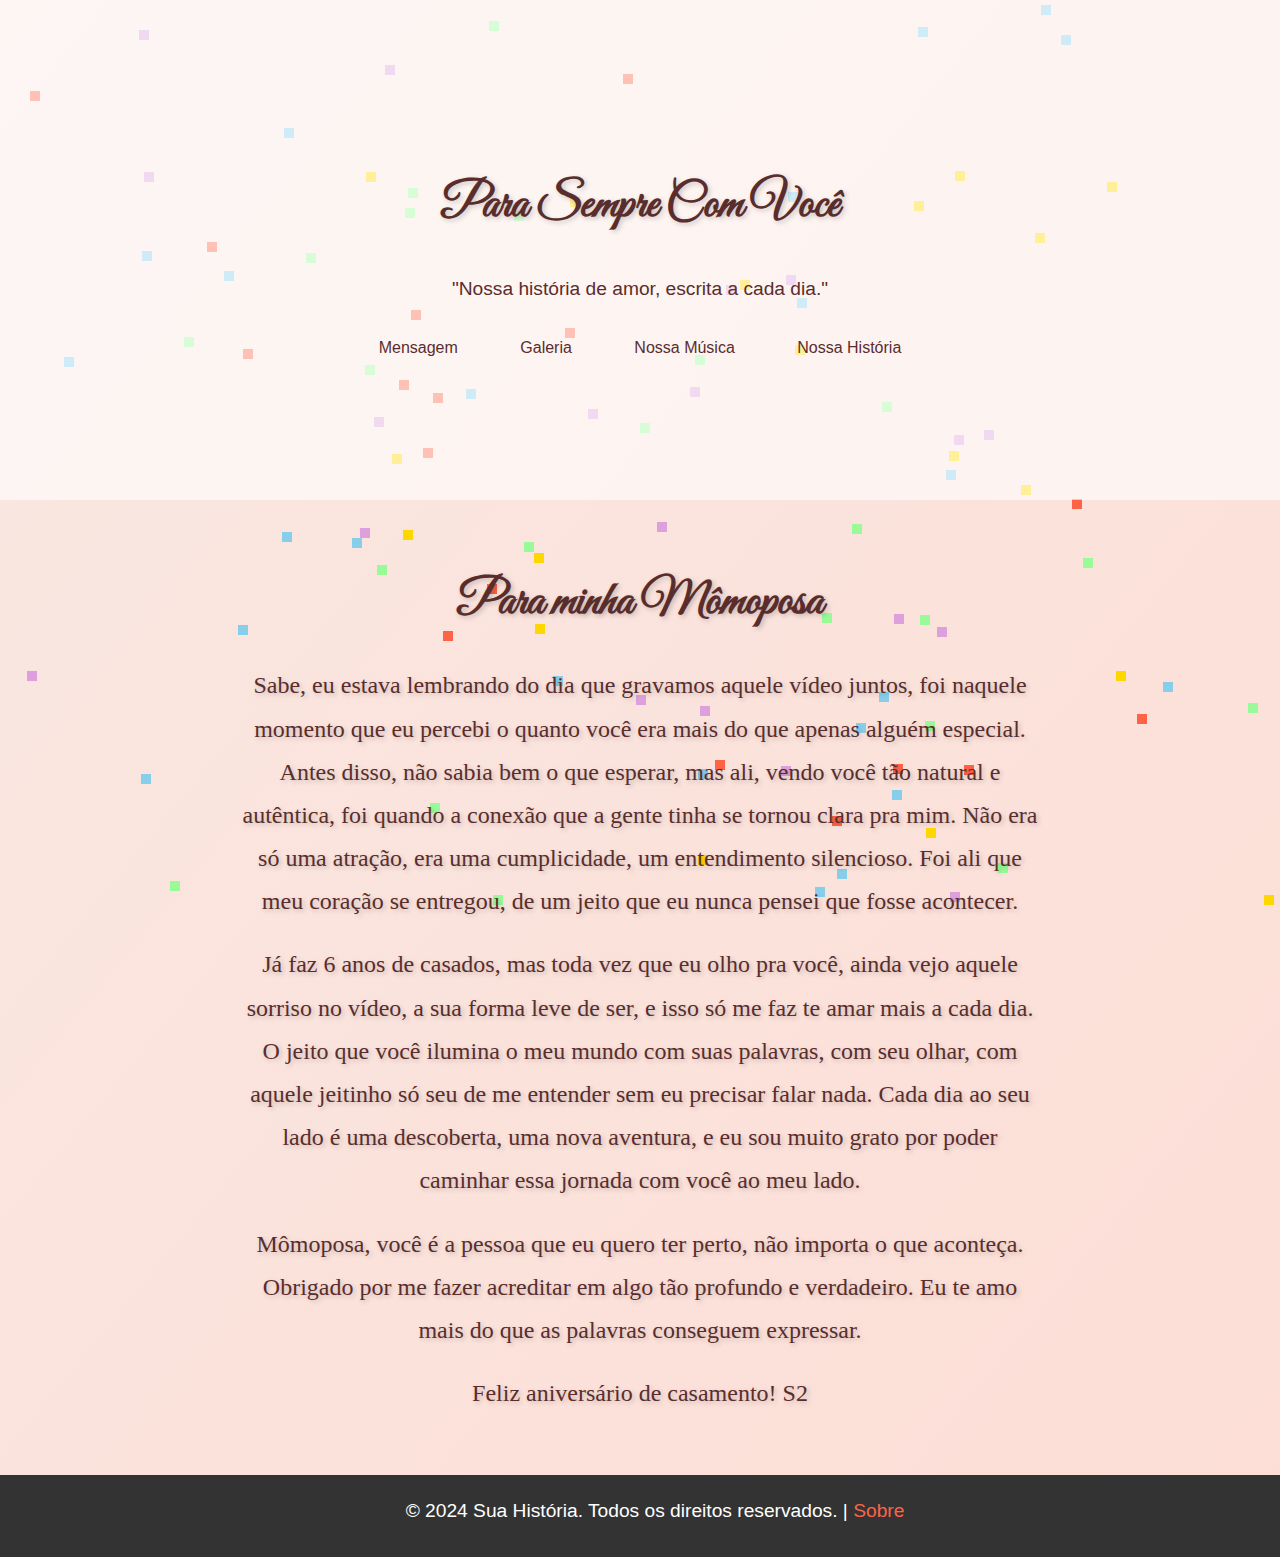
==== index.html @ 6f203ec5 "Initial commit" ====
<!DOCTYPE html>
<html lang="pt-BR">

<head>
    <meta charset="UTF-8">
    <meta name="viewport" content="width=device-width, initial-scale=1.0">
    <title>Para Minha Esposa Querida</title>
    <link rel="stylesheet" href="css/style.css">
    <link rel="icon" href="img/icon.jpg" type="image/x-icon">
</head>

<body>
    <header>
        <h1>Para Sempre Com Você</h1>
        <p>"Nossa história de amor, escrita a cada dia."</p>
        <nav>
            <a href="index.html">Mensagem</a>
            <a href="Galeria.html">Galeria</a>
            <a href="musica.html">Nossa Música</a>
            <a href="capitulo1.html">Nossa História</a>
        </nav>
    </header>
</body>
<main>
    <h1>Para minha Mômoposa</h1>
        <p class="texto">Sabe, eu estava lembrando do dia que gravamos aquele vídeo juntos, foi naquele momento que eu percebi o quanto
        você era mais do que apenas alguém especial. Antes disso, não sabia bem o que esperar, mas ali, vendo você tão
        natural e autêntica, foi quando a conexão que a gente tinha se tornou clara pra mim. Não era só uma atração, era
        uma cumplicidade, um entendimento silencioso. Foi ali que meu coração se entregou, de um jeito que eu nunca
        pensei que fosse acontecer.</p>

        <p class="texto">Já faz 6 anos de casados, mas toda vez que eu olho pra você, ainda vejo aquele sorriso no vídeo, a sua forma leve
        de ser, e isso só me faz te amar mais a cada dia. O jeito que você ilumina o meu mundo com suas palavras, com
        seu olhar, com aquele jeitinho só seu de me entender sem eu precisar falar nada. Cada dia ao seu lado é uma
        descoberta, uma nova aventura, e eu sou muito grato por poder caminhar essa jornada com você ao meu lado.</p>

        <p class="texto">Mômoposa, você é a pessoa que eu quero ter perto, não importa o que aconteça. Obrigado por me fazer acreditar em
        algo tão profundo e verdadeiro. Eu te amo mais do que as palavras conseguem expressar.</p>

        <p class="texto">Feliz aniversário de casamento! S2 </p>

</main>
        <!-- Rodapé -->
        <footer>
            <p>&copy; 2024 Sua História. Todos os direitos reservados. | <a href="#sobre.html">Sobre</a></p>
        </footer>
        <script src="js/script.js"></script>
</body>
</html>
---- css/style.css ----
@import url('https://fonts.googleapis.com/css2?family=Great+Vibes&family=Playfair+Display:wght@400;700&display=swap');

body {
    margin: 0;
    font-family: 'Inter', sans-serif;
    background: linear-gradient(to bottom right, #f9e8e2, #fcded6);
    overflow-x: hidden;
}

header {
    position: relative;
    text-align: center;
    color: #5a2d2d;
    background: url('https://source.unsplash.com/1920x1080/?flowers,romance') no-repeat center;
    background-size: cover;
    padding: 50px 20px;
    height: 400px;
    display: flex;
    flex-direction: column;
    justify-content: center;
    align-items: center;
}

header::after {
    content: '';
    position: absolute;
    top: 0;
    left: 0;
    right: 0;
    bottom: 0;
    background: rgba(255, 255, 255, 0.6);
    z-index: 1;
}

h1 {
    position: relative;
    font-size: 3rem;
    font-family: 'Great Vibes', cursive;
    z-index: 2;
    text-shadow: 2px 2px 5px rgba(0, 0, 0, 0.2);
}

p {
    position: relative;
    font-size: 1.2rem;
    z-index: 2;
    margin-top: 10px;
}

nav {
    position: relative;
    z-index: 2;
    margin-top: 20px;
}

nav a {
    text-decoration: none;
    color: #5a2d2d;
    font-size: 1rem;
    margin: 0 15px;
    padding: 8px 12px;
    border: 2px solid transparent;
    transition: all 0.3s ease;
}

nav a:hover {
    border: 2px solid #5a2d2d;
    border-radius: 5px;
    background: #fbeae4;
}

.book-container {
    display: flex;
    flex-direction: column;
    align-items: center;
    margin-top: 20px;
}

.page {
    width: 60%;
    max-width: 800px;
    margin: 20px auto;
    padding: 20px;
    background-color: #fff;
    border: 1px solid #ddd;
    border-radius: 10px;
    box-shadow: 0 0 10px rgba(0, 0, 0, 0.1);
    display: none; /* Start with pages hidden */
    transform: perspective(1000px) rotateY(0deg);
    transition: transform 1s ease-in-out;
}

button {
    margin-top: 20px;
    padding: 10px 20px;
    background-color: #007bff;
    color: white;
    border: none;
    cursor: pointer;
    border-radius: 5px;
}

button:hover {
    background-color: #0056b3;
}

.page.active {
    display: block; /* Only show the active page */
}

main {
    padding: 40px 20px;
    max-width: 800px;
    margin: 0 auto;
    text-align: center;
    color: #5a2d2d;
    font-family: 'Playfair Display', serif;
}

main h2 {
    font-size: 2.5rem;
    font-family: 'Great Vibes', cursive;
    margin-bottom: 20px;
}

main p {
    font-family: 'Georgia', serif;
    text-align: justify;
    font-size: 1.2rem;
    line-height: 1.8;
    margin-bottom: 20px;
}

blockquote {
    font-style: italic;
    border-left: 4px solid #ccc;
    padding-left: 20px;
    margin: 1em 0;
}


.texto {
    text-align: center;
    font-size: 1.5em;
    text-shadow: 2px 2px 5px rgba(0, 0, 0, 0.2);
}

/*Galeria*******************/
#gallery {
    text-align: center;
    padding: 20px;
    background-color: #f9f9f9;
}

#gallery h1 {
    font-size: 2.5em;
    margin-bottom: 10px;
}

#gallery p {
    font-size: 1.2em;
    margin-bottom: 20px;
    color: #555;
}

.gallery-container {
    display: grid;
    grid-template-columns: repeat(auto-fill, minmax(200px, 1fr)); /* Garante que as imagens se ajustem ao tamanho da tela */
    gap: 20px;
    max-width: 1000px;
    margin: 0 auto;
}

.gallery-item {
    position: relative;
    overflow: hidden;
    border-radius: 10px;
    box-shadow: 0 4px 8px rgba(0, 0, 0, 0.1);
    background-color: #fff;
    transition: transform 0.3s ease;
}

.gallery-item img {
    width: 100%;    /* A imagem ocupa toda a largura do contêiner */
    height: 100%;   /* A imagem ocupa toda a altura do contêiner */
    object-fit: cover; /* A imagem vai cobrir o contêiner sem distorcer, mas pode ser cortada */
    display: block;
    border-radius: 10px;
    transition: transform 0.3s ease;
}

.gallery-item:hover {
    transform: scale(1.05);
}

.gallery-item:hover img {
    transform: scale(1.1);
}


/*Modal da Galeria*****************/
.modal {
    position: fixed;
    top: 0;
    left: 0;
    width: 100%;
    height: 100%;
    background-color: rgba(0, 0, 0, 0.7);
    display: flex;
    justify-content: center;
    align-items: center;
    z-index: 1000;
}

.modal-content {
    position: relative;
    max-width: 90%;
    max-height: 90%;
}

.modal-content img {
    width: 100%;
    height: auto;
    border-radius: 10px;
}

.close {
    position: absolute;
    top: 10px;
    right: 10px;
    font-size: 30px;
    color: white;
    cursor: pointer;
}


/* Butão do capitulo ********************/

.button-next {
    display: inline-flexbox;
    background-color: #0261c7;
    color: white;
    padding: 5px 5px;
    text-align: center;
    text-decoration: none;
    border-radius: 10px;
    margin-top: 30px;
    font-size: 16px;
    width: 16%;
    transition: background-color 0.3s;
}
.button-next:hover {
    background-color: #0056b3;
}

.link {
    text-decoration: none;
    padding: 10px;
    margin: 0 10px;
}

/* Estilos do Rodapé ***********/
footer {
    background-color: #333;
    color: white;
    text-align: center;
    padding: 15px;
    position: relative;
    bottom: 0;
    width: 100%;
}
footer a {
    color: #ff6347;
    text-decoration: none;
}
footer a:hover {
    text-decoration: underline;
}

/* explosão de festões *******/
.confetti {
    position: absolute;
    width: 10px;
    height: 10px;
    background-color: #ff6347;
    animation: explode 3s linear infinite;
}

@keyframes explode {
    0% {
        transform: translateY(5) rotate(5deg);
        opacity: 1;
    }
    100% {
        transform: translateY(800px) rotate(360deg);
        opacity: 0;
    }
}

/* musica ***********/

span p {
    text-align: center;
    margin-top: -20px;

}

.video-container {
    position: relative;
    width: 100%; /* Garante que o vídeo ocupe toda a largura do contêiner */
    padding-bottom: 56.25%; /* Proporção 16:9 (altura do vídeo baseada na largura) */
    height: 0;
    overflow: hidden;
}

.video-container iframe {
    position: absolute;
    top: 0;
    left: 0;
    width: 100%;
    height: 100%;
}


/* Ajuste da navegação para formato de lista em telas pequenas */
@media (max-width: 768px) {
    nav {
        display: flex;
        flex-direction: column;
        align-items: center;
    }

    nav a {
        display: block; /* Torna cada item uma linha */
        margin: 10px 0; /* Espaçamento vertical entre links */
        font-size: 1rem; /* Ajusta tamanho da fonte */
    }
}

/* Ajuste para telas muito pequenas */
@media (max-width: 480px) {
    nav a {
        font-size: 0.9rem; /* Reduz mais o tamanho da fonte */
        padding: 5px 8px; /* Reduz o padding */
    }
}
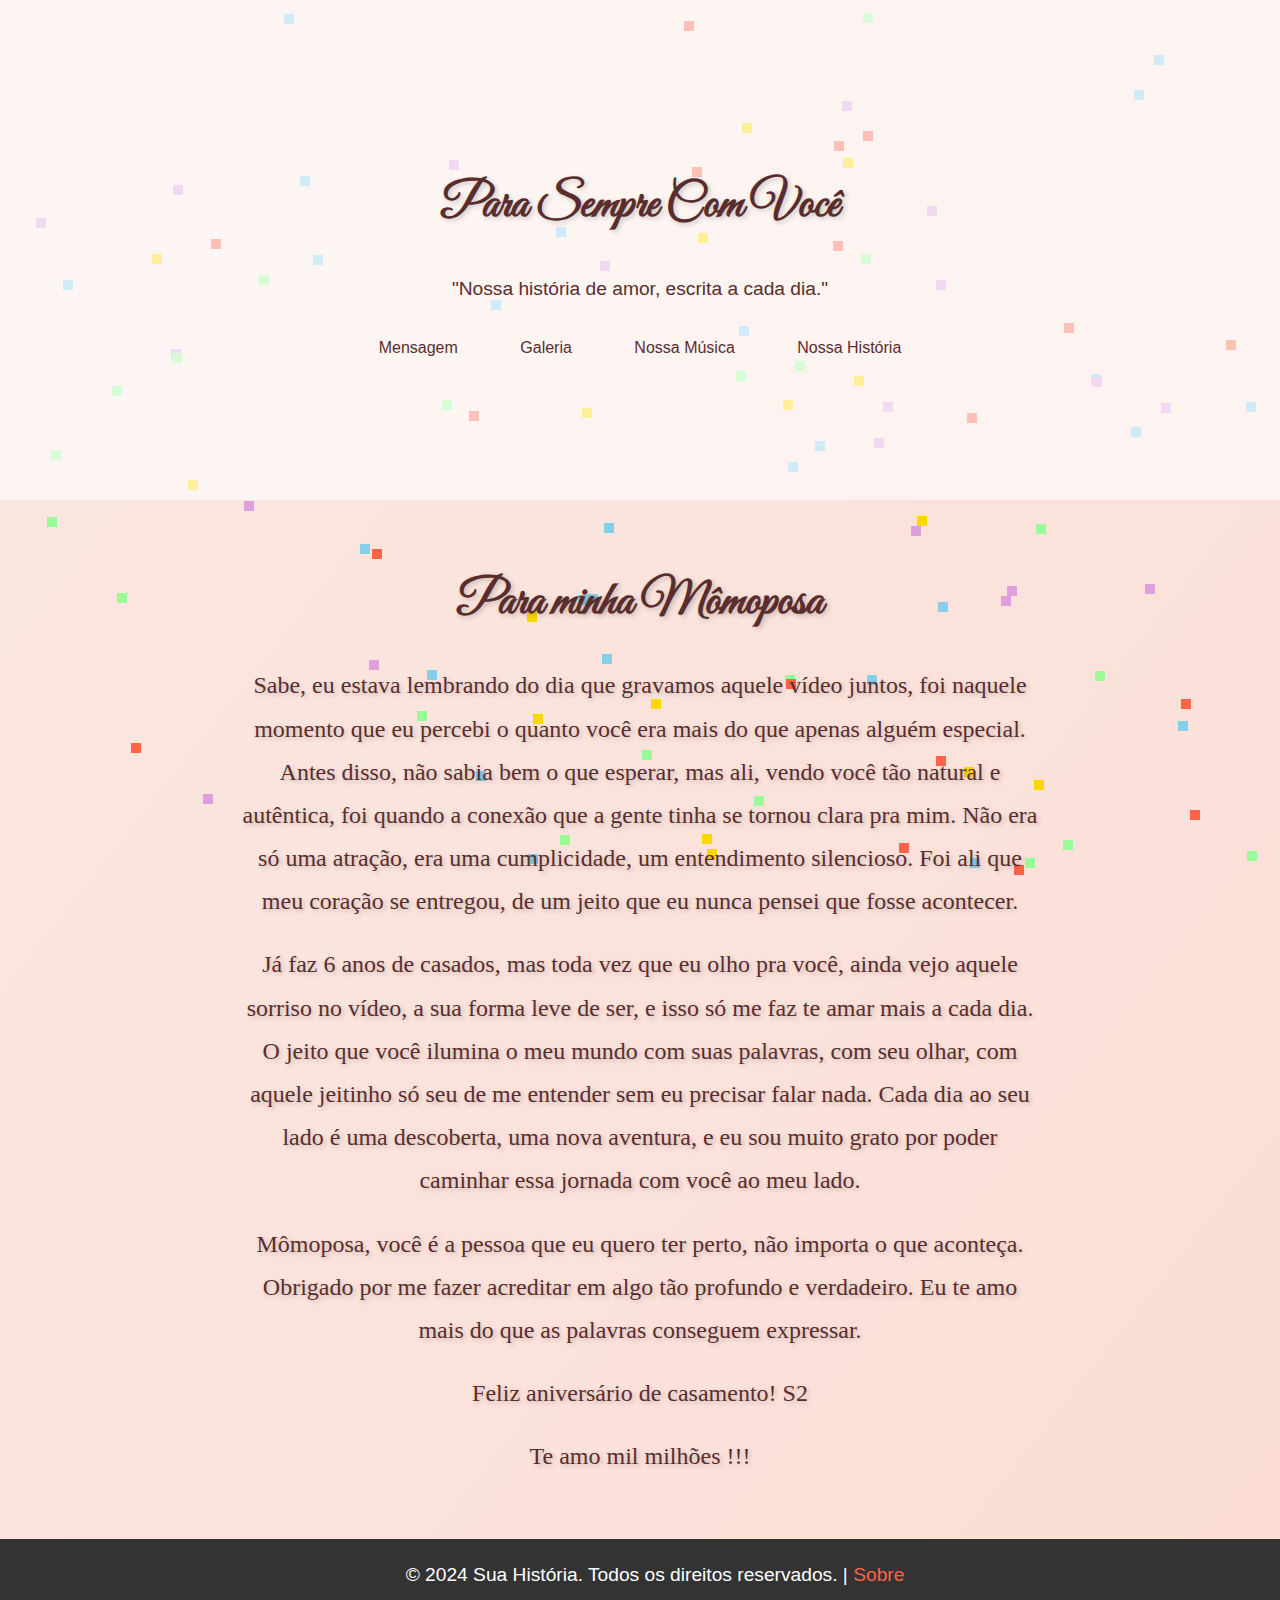
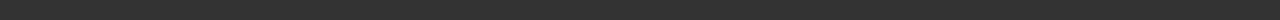
==== commit 0f399f21: "adicional de uma frase no fim da mensagem" ====
--- a/index.html
+++ b/index.html
@@ -38,6 +38,7 @@
         algo tão profundo e verdadeiro. Eu te amo mais do que as palavras conseguem expressar.</p>
 
         <p class="texto">Feliz aniversário de casamento! S2 </p>
+        <p class="texto">Te amo mil milhões !!!</p>
 
 </main>
         <!-- Rodapé -->
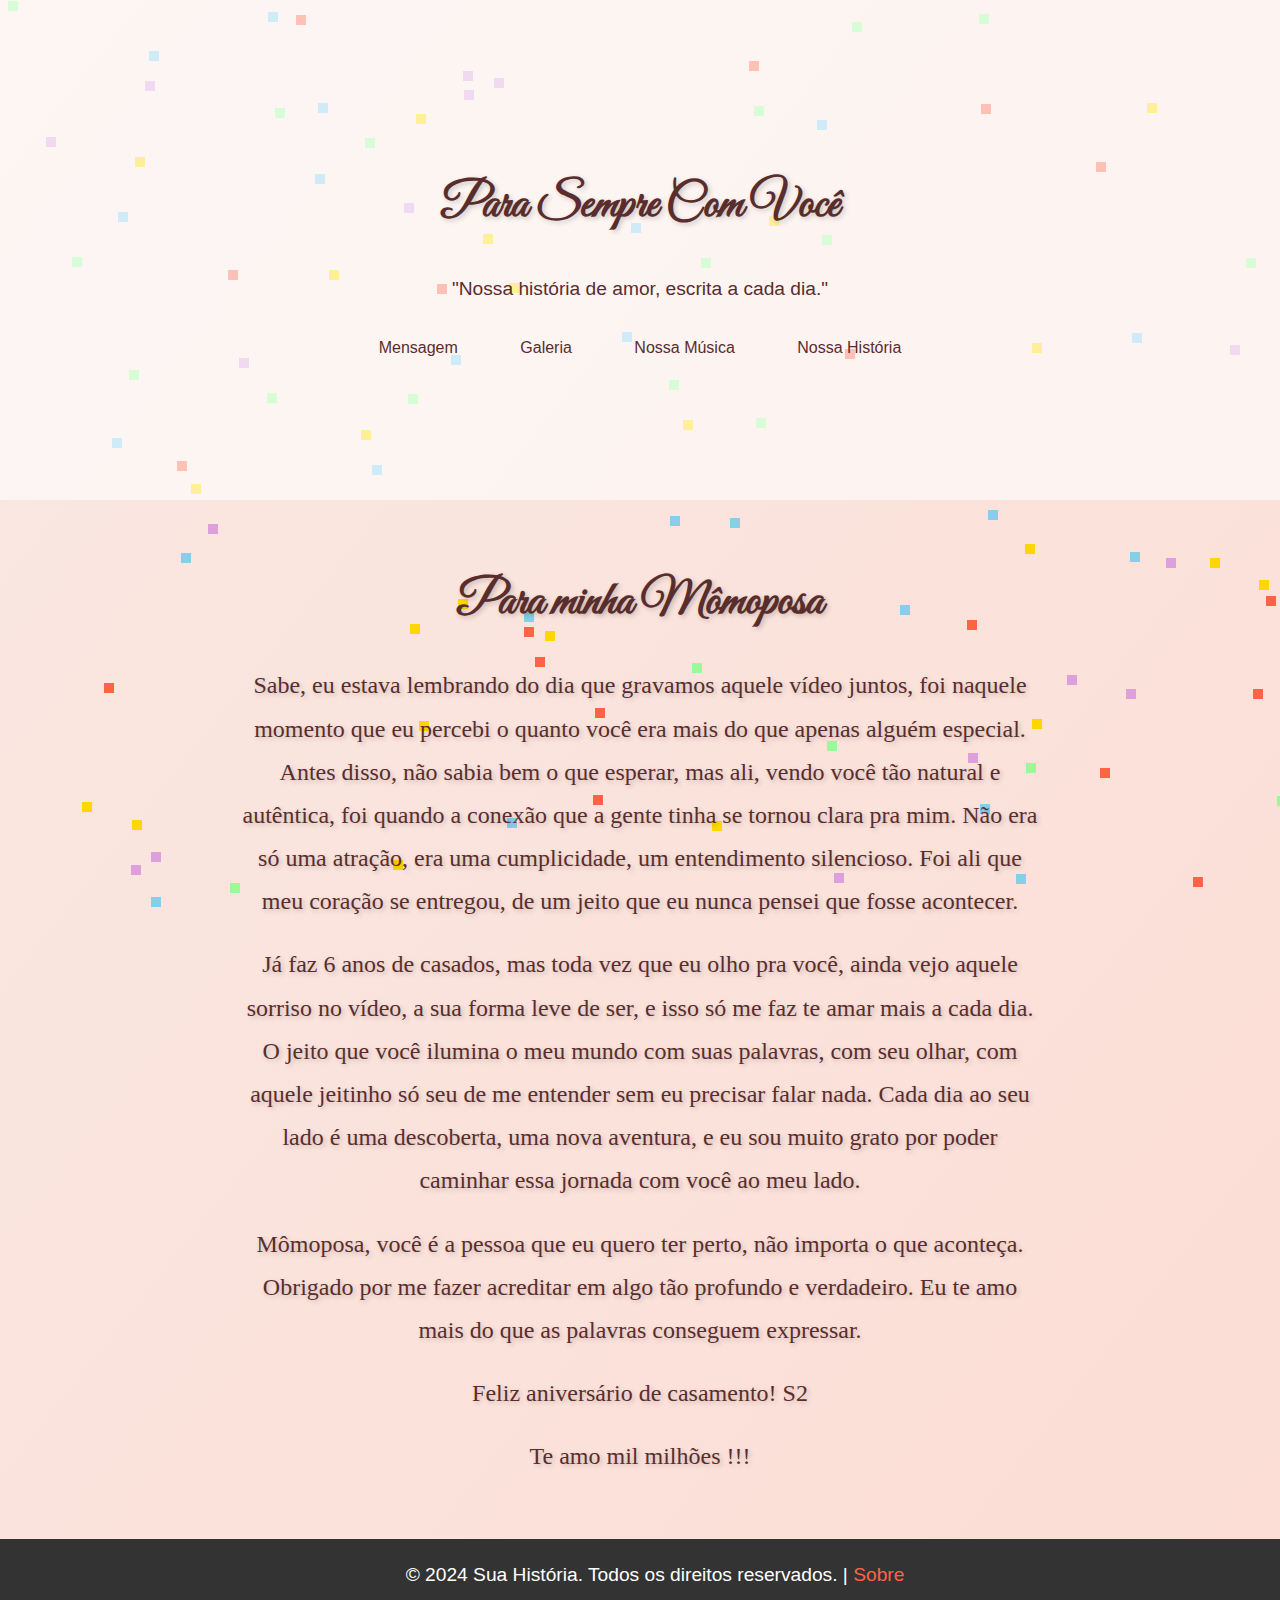
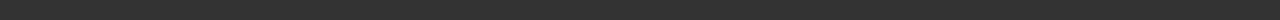
==== commit 741075fd: "atualização do link na index" ====
--- a/index.html
+++ b/index.html
@@ -17,7 +17,7 @@
             <a href="index.html">Mensagem</a>
             <a href="Galeria.html">Galeria</a>
             <a href="musica.html">Nossa Música</a>
-            <a href="capitulo1.html">Nossa História</a>
+            <a href="prefacio.html">Nossa História</a>
         </nav>
     </header>
 </body>
--- a/css/style.css
+++ b/css/style.css
@@ -68,6 +68,71 @@
     border-radius: 5px;
     background: #fbeae4;
 }
+
+/* Barra de navegação */
+/* Estilos da barra de navegação */
+.navbar {
+    position: fixed;
+    font-family: 'Inter', sans-serif;
+    background-color: #bb8181;
+    top: 0;
+    left: 0;
+    right: 0;
+    color: #5a2d2d;
+    padding: 10px;
+    text-align: center;
+    z-index: 100;
+}
+
+.navbar a {
+    color: #5a2d2d;
+    border-radius: 20px;
+    padding: 10px 15px;
+    text-decoration: none;
+    margin: 0 5px;
+}
+
+.navbar a:hover {
+    background-color: #575757;
+}
+
+/* Menu hambúrguer */
+.menu-icon {
+    display: none;
+    font-size: 30px;
+    color: #5a2d2d;
+    cursor: pointer;
+    padding: 10px;
+}
+
+/* Estilos para telas pequenas */
+@media screen and (max-width: 768px) {
+    .navbar a {
+        display: none; /* Esconde os links na versão móvel */
+    }
+
+    .navbar.responsive a {
+        display: block; /* Exibe os links quando o menu hambúrguer for ativado */
+        text-align: left;
+    }
+
+    .menu-icon {
+        display: block; /* Exibe o ícone do menu em dispositivos móveis */
+    }
+
+    .navbar.responsive {
+        position: absolute;
+        top: 0;
+        left: 0;
+        right: 0;
+        width: 100%;
+        background-color: #bb8181;
+        text-align: left;
+        padding: 10px;
+    }
+}
+
+
 
 .book-container {
     display: flex;
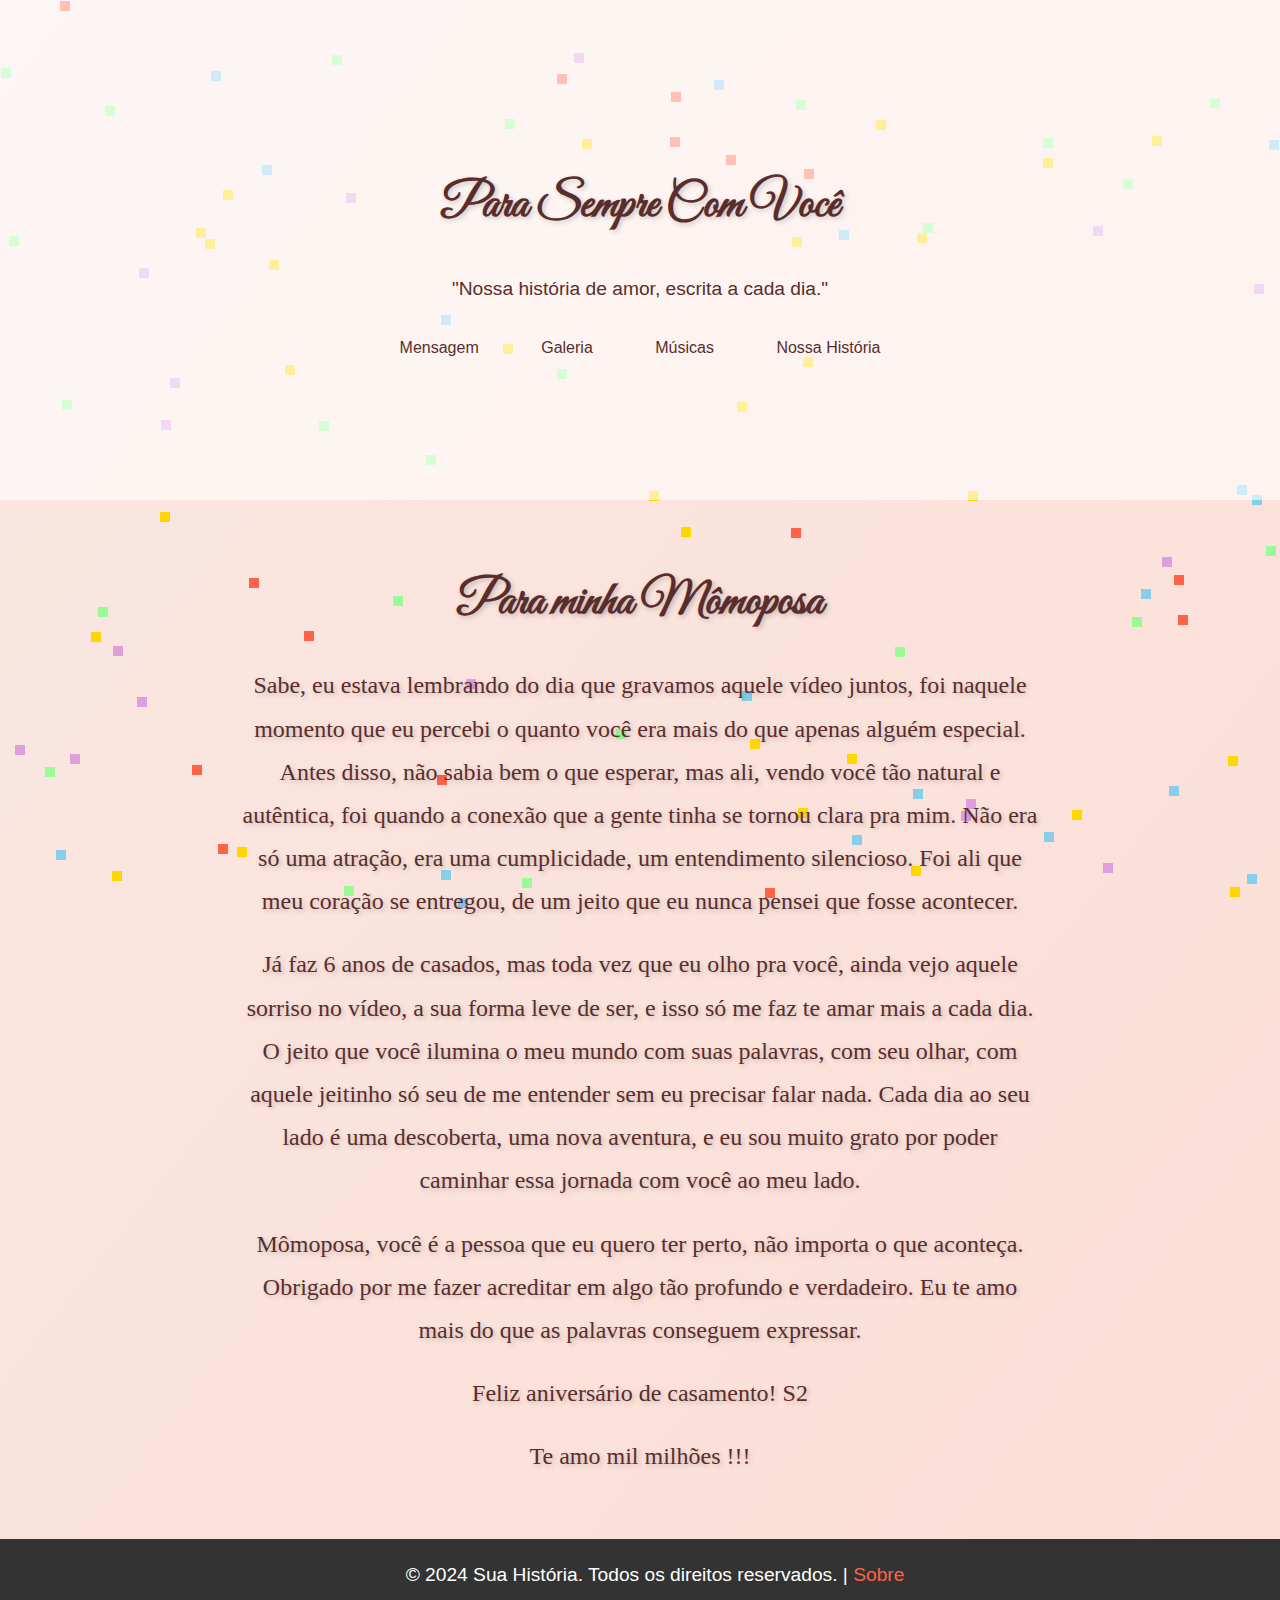
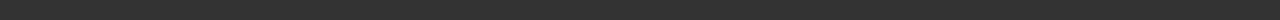
==== commit eeb59e42: "atualizando titulo da navegação" ====
--- a/index.html
+++ b/index.html
@@ -16,7 +16,7 @@
         <nav>
             <a href="index.html">Mensagem</a>
             <a href="Galeria.html">Galeria</a>
-            <a href="musica.html">Nossa Música</a>
+            <a href="musica.html">Músicas</a>
             <a href="prefacio.html">Nossa História</a>
         </nav>
     </header>
--- a/css/style.css
+++ b/css/style.css
@@ -74,18 +74,18 @@
 .navbar {
     position: fixed;
     font-family: 'Inter', sans-serif;
-    background-color: #bb8181;
-    top: 0;
+    background-color: #000000;
+    bottom: 0; /* Fixar na parte de baixo */
     left: 0;
     right: 0;
-    color: #5a2d2d;
+    color: #eb8181;
     padding: 10px;
     text-align: center;
     z-index: 100;
 }
 
 .navbar a {
-    color: #5a2d2d;
+    color: #da7878;
     border-radius: 20px;
     padding: 10px 15px;
     text-decoration: none;
@@ -95,6 +95,7 @@
 .navbar a:hover {
     background-color: #575757;
 }
+
 
 /* Menu hambúrguer */
 .menu-icon {
@@ -371,6 +372,7 @@
 }
 
 .video-container {
+    margin: 20px 0;
     position: relative;
     width: 100%; /* Garante que o vídeo ocupe toda a largura do contêiner */
     padding-bottom: 56.25%; /* Proporção 16:9 (altura do vídeo baseada na largura) */
@@ -386,6 +388,29 @@
     height: 100%;
 }
 
+.music-list {
+    list-style: none;
+    padding: 0;
+    text-align: center;
+}
+
+.music-list li {
+    margin: 10px;
+    cursor: pointer;
+    padding: 10px;
+    background-color: #bb8181;
+    color: white;
+    border-radius: 5px;
+}
+
+.music-list li:hover {
+    background-color: #a66a6a;
+}
+
+.music-lyrics {
+    text-align: center;
+}
+
 
 /* Ajuste da navegação para formato de lista em telas pequenas */
 @media (max-width: 768px) {
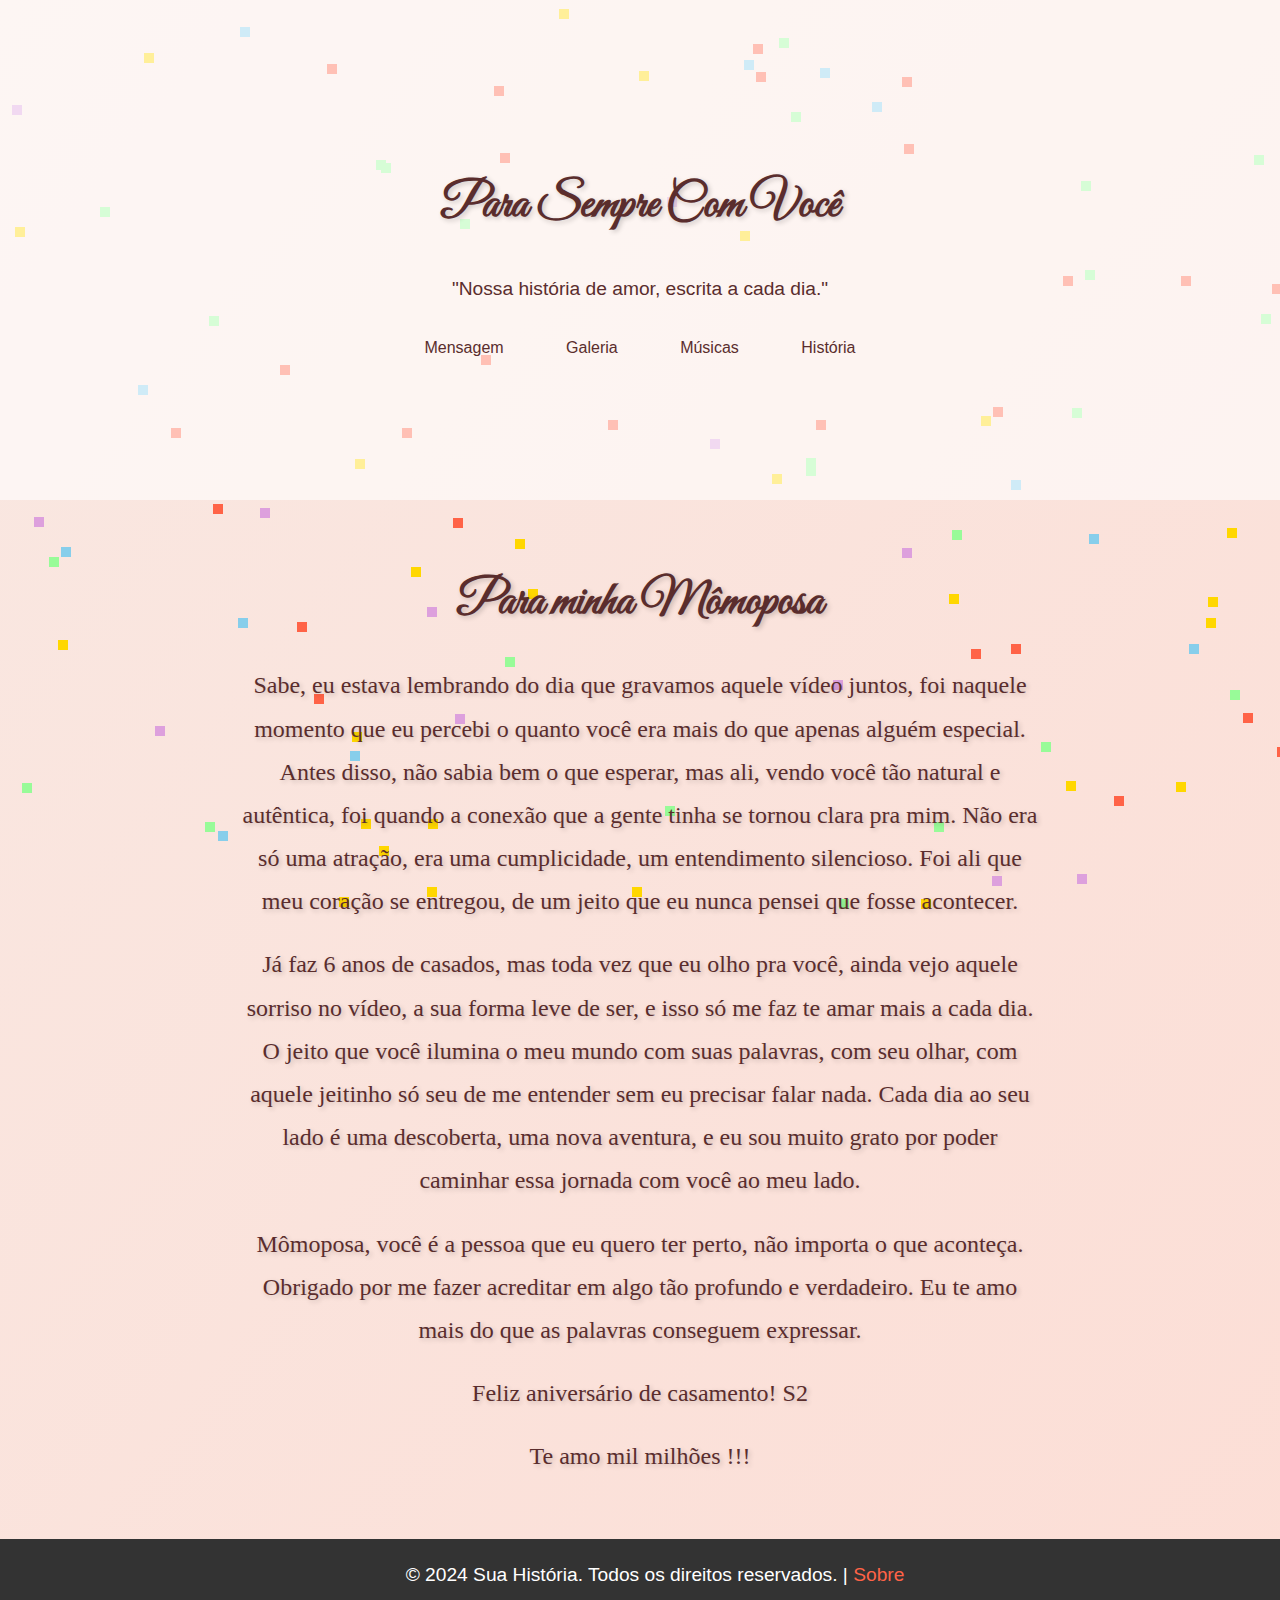
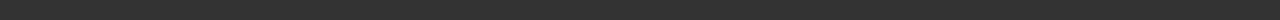
==== commit 34b49a25: "alteração de um dos titulos da navegação" ====
--- a/index.html
+++ b/index.html
@@ -17,7 +17,7 @@
             <a href="index.html">Mensagem</a>
             <a href="Galeria.html">Galeria</a>
             <a href="musica.html">Músicas</a>
-            <a href="prefacio.html">Nossa História</a>
+            <a href="prefacio.html">História</a>
         </nav>
     </header>
 </body>
--- a/css/style.css
+++ b/css/style.css
@@ -433,4 +433,148 @@
         font-size: 0.9rem; /* Reduz mais o tamanho da fonte */
         padding: 5px 8px; /* Reduz o padding */
     }
+}
+
+/* Estilos básicos para o slideshow */
+.slideshow-container {
+    width: 100%;
+    max-width: 800px;
+    margin: auto;
+    position: relative;
+    overflow: hidden;
+}
+
+/* Estilo básico para o texto dentro dos slides */
+.slide {
+    position: relative;
+}
+
+.caption {
+    position: absolute;
+    bottom: 10%;
+    left: 10%;
+    right: 10%;
+    background-color: rgba(0, 0, 0, 0.5); /* Fundo semi-transparente para o texto */
+    color: white;
+    padding: 10px;
+    font-size: 1.2rem; /* Tamanho padrão do texto */
+    line-height: 1.4;
+    border-radius: 5px;
+    box-shadow: 0 4px 6px rgba(0, 0, 0, 0.3);
+    text-align: left;
+    max-width: 90%;
+}
+
+/* Responsividade para telas menores */
+@media (max-width: 768px) {
+    .caption {
+        font-size: 1rem; /* Reduz o tamanho da fonte em telas médias (tablets) */
+        padding: 8px;
+        bottom: 8%; /* Ajusta a posição do texto */
+    }
+}
+
+/* Responsividade para telas pequenas (celulares) */
+@media (max-width: 480px) {
+    .caption {
+        font-size: 0.9rem; /* Reduz ainda mais o tamanho da fonte em celulares */
+        padding: 6px;
+        bottom: 5%; /* Ajusta a posição do texto */
+    }
+}
+
+
+.pause-button {
+    position: absolute;
+    top: 0;
+    left: 0;
+    width: 100%;
+    height: 100%;
+    background: transparent;
+    border: none;
+    cursor: pointer;
+}
+
+.pause-button:hover {
+    background: rgba(0, 0, 0, 0.1);
+    /* Torna a sobreposição leve e não azul */
+}
+
+.thumbnail-container {
+    display: flex;
+    flex-wrap: wrap;
+    justify-content: space-around;
+    gap: 10px;
+    margin-top: 20px;
+}
+
+.thumbnail {
+    width: 100%;
+    max-width: 150px; /* Tamanho máximo de cada imagem */
+    height: auto;
+    transition: transform 0.3s ease;
+}
+
+.thumbnail:hover {
+    transform: scale(1.1); /* Um efeito simples para ampliar a imagem ao passar o mouse */
+}
+
+/* Responsividade para telas pequenas */
+@media (max-width: 768px) {
+    .thumbnail {
+        max-width: 100px; /* Diminui o tamanho da miniatura em telas menores */
+    }
+}
+
+/* Responsividade para telas muito pequenas (como celulares em modo retrato) */
+@media (max-width: 480px) {
+    .thumbnail {
+        max-width: 80px; /* Reduz ainda mais as miniaturas */
+    }
+}
+
+
+.story {
+    text-align: center;
+    margin: 40px auto;
+    max-width: 800px;
+    font-size: 1.2em;
+}
+
+.fullscreen-overlay {
+    display: none;
+    position: fixed;
+    top: 0;
+    left: 0;
+    width: 100%;
+    height: 100%;
+    background-color: rgba(0, 0, 0, 0.9);
+    justify-content: center;
+    align-items: center;
+    z-index: 1000;
+}
+.fullscreen-img {
+    max-width: 90%;
+    max-height: 90%;
+}
+.close-btn {
+    position: absolute;
+    top: 20px;
+    right: 30px;
+    font-size: 40px;
+    color: white;
+    cursor: pointer;
+}
+.nav-arrow {
+    position: absolute;
+    top: 50%;
+    font-size: 40px;
+    color: white;
+    cursor: pointer;
+}
+.nav-left {
+    left: 20px;
+}
+.nav-right {
+    right: 20px;
 }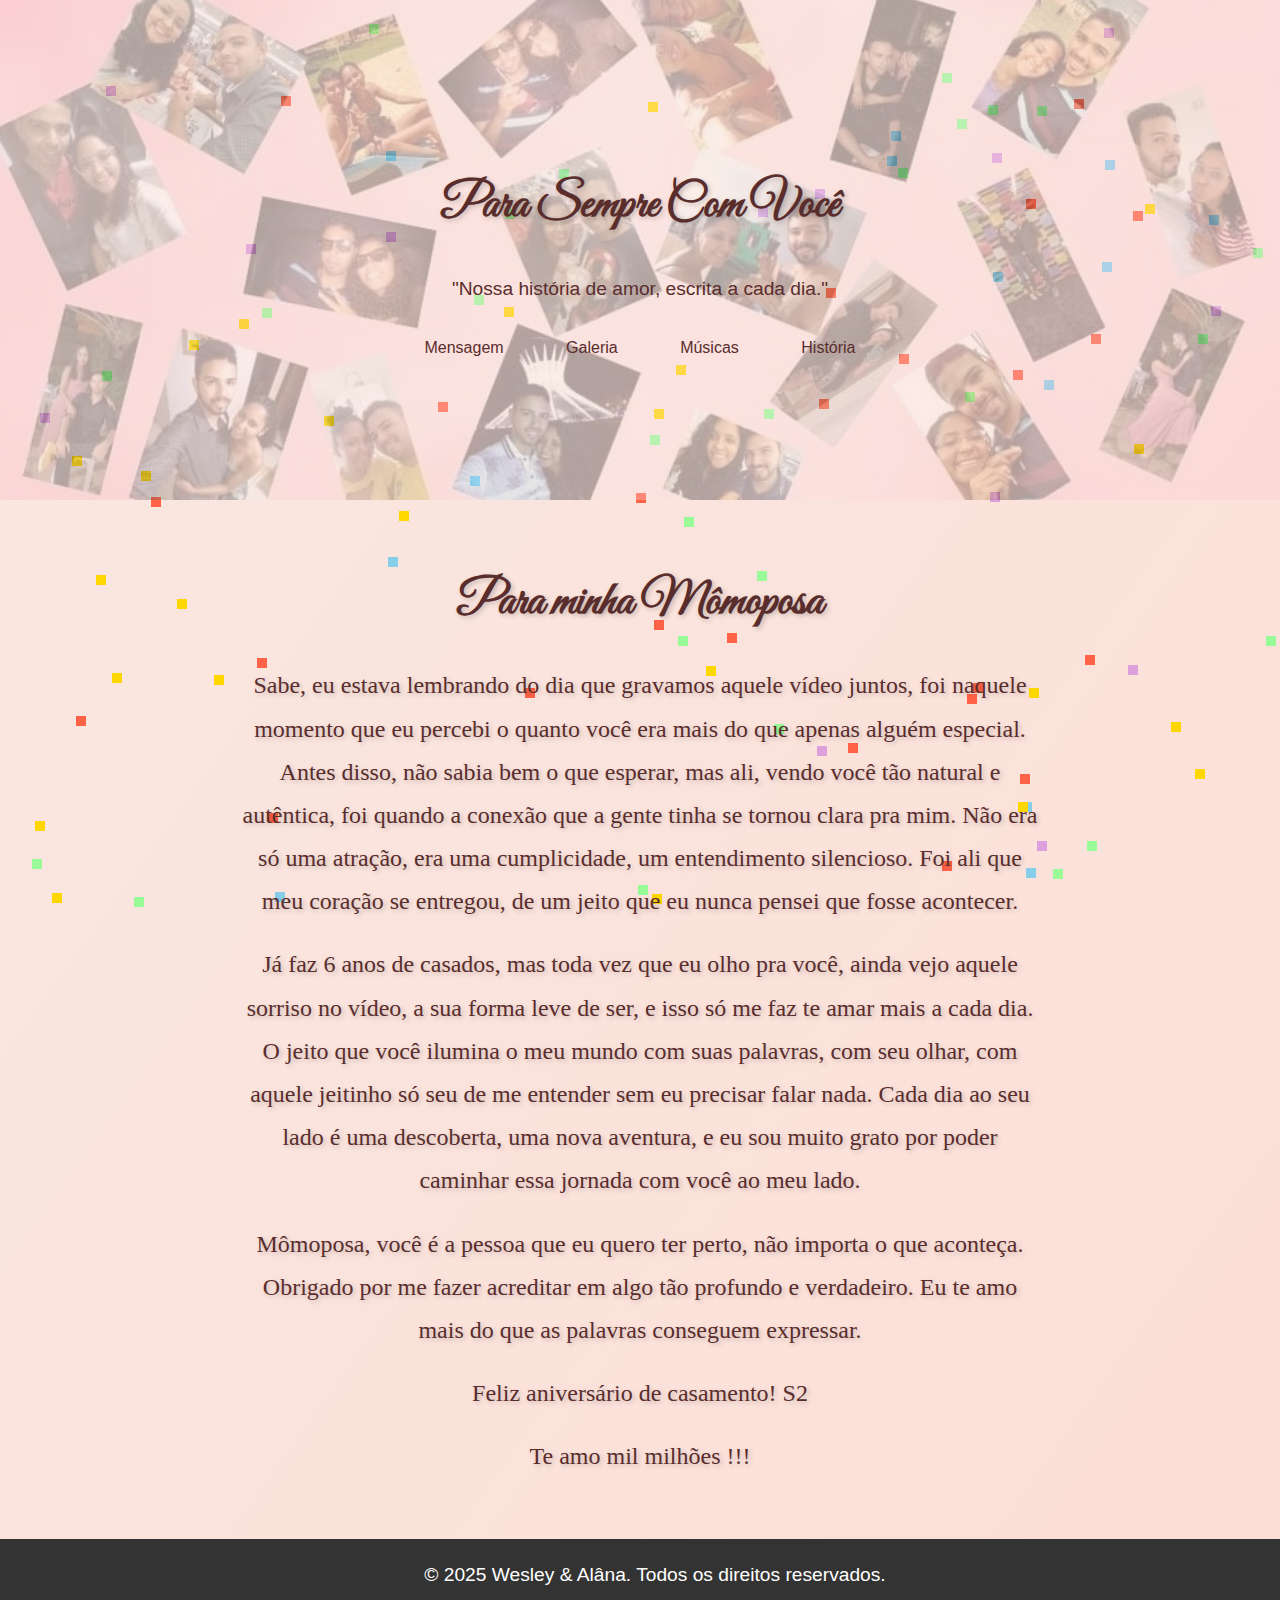
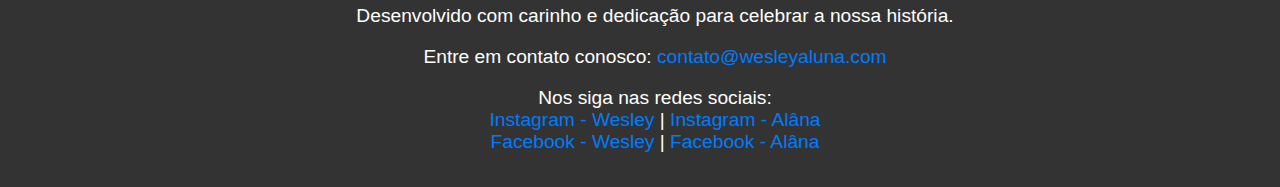
==== commit a96f187e: "arrumando o rodapé" ====
--- a/index.html
+++ b/index.html
@@ -23,28 +23,53 @@
 </body>
 <main>
     <h1>Para minha Mômoposa</h1>
-        <p class="texto">Sabe, eu estava lembrando do dia que gravamos aquele vídeo juntos, foi naquele momento que eu percebi o quanto
+    <p class="texto">Sabe, eu estava lembrando do dia que gravamos aquele vídeo juntos, foi naquele momento que eu
+        percebi o quanto
         você era mais do que apenas alguém especial. Antes disso, não sabia bem o que esperar, mas ali, vendo você tão
         natural e autêntica, foi quando a conexão que a gente tinha se tornou clara pra mim. Não era só uma atração, era
         uma cumplicidade, um entendimento silencioso. Foi ali que meu coração se entregou, de um jeito que eu nunca
         pensei que fosse acontecer.</p>
 
-        <p class="texto">Já faz 6 anos de casados, mas toda vez que eu olho pra você, ainda vejo aquele sorriso no vídeo, a sua forma leve
+    <p class="texto">Já faz 6 anos de casados, mas toda vez que eu olho pra você, ainda vejo aquele sorriso no vídeo, a
+        sua forma leve
         de ser, e isso só me faz te amar mais a cada dia. O jeito que você ilumina o meu mundo com suas palavras, com
         seu olhar, com aquele jeitinho só seu de me entender sem eu precisar falar nada. Cada dia ao seu lado é uma
         descoberta, uma nova aventura, e eu sou muito grato por poder caminhar essa jornada com você ao meu lado.</p>
 
-        <p class="texto">Mômoposa, você é a pessoa que eu quero ter perto, não importa o que aconteça. Obrigado por me fazer acreditar em
+    <p class="texto">Mômoposa, você é a pessoa que eu quero ter perto, não importa o que aconteça. Obrigado por me fazer
+        acreditar em
         algo tão profundo e verdadeiro. Eu te amo mais do que as palavras conseguem expressar.</p>
 
-        <p class="texto">Feliz aniversário de casamento! S2 </p>
-        <p class="texto">Te amo mil milhões !!!</p>
+    <p class="texto">Feliz aniversário de casamento! S2 </p>
+    <p class="texto">Te amo mil milhões !!!</p>
 
 </main>
-        <!-- Rodapé -->
-        <footer>
-            <p>&copy; 2024 Sua História. Todos os direitos reservados. | <a href="#sobre.html">Sobre</a></p>
-        </footer>
-        <script src="js/script.js"></script>
+<!-- Rodapé -->
+<footer>
+    <div style="margin-bottom:10px;">
+        <p>&copy; 2025 Wesley & Alâna. Todos os direitos reservados.</p>
+    </div>
+    <div style="margin-bottom:10px;">
+        <p>Desenvolvido com carinho e dedicação para celebrar a nossa história.</p>
+    </div>
+    <div>
+        <p>Entre em contato conosco: <a href="mailto:contato@wesleyaluna.com"
+                style="text-decoration:none; color:#007bff;">contato@wesleyaluna.com</a></p>
+        <p>Nos siga nas redes sociais: <br>
+            <a href="https://www.instagram.com/wesley.carvalho1515/profilecard/?igsh=MTV6b2tyYmt3Zjk4bA=="
+                target="_blank" style="text-decoration:none; color:#007bff;">Instagram - Wesley</a> |
+                <a href="https://www.instagram.com" target="_blank" style="text-decoration:none; color:#007bff;">Instagram -
+                    Alâna</a>
+                <br>
+                    <a href="https://www.facebook.com/profile.php?id=100050787250432&mibextid=ZbWKwL" target="_blank"
+                    style="text-decoration:none; color:#007bff;">Facebook - Wesley</a> |
+            <a href="https://www.facebook.com" target="_blank" style="text-decoration:none; color:#007bff;">Facebook -
+                Alâna</a>
+        </p>
+    </div>
+</footer>
+
+<script src="js/script.js"></script>
 </body>
+
 </html>--- a/css/style.css
+++ b/css/style.css
@@ -28,7 +28,11 @@
     left: 0;
     right: 0;
     bottom: 0;
-    background: rgba(255, 255, 255, 0.6);
+    background-image: url(../img/Capa.jpg);
+    background-size: cover;
+    background-position: center;
+    background-repeat: no-repeat;
+    opacity: 30%;
     z-index: 1;
 }
 
@@ -199,7 +203,6 @@
 
 blockquote {
     font-style: italic;
-    border-left: 4px solid #ccc;
     padding-left: 20px;
     margin: 1em 0;
 }
@@ -372,13 +375,34 @@
 }
 
 .video-container {
-    margin: 20px 0;
-    position: relative;
-    width: 100%; /* Garante que o vídeo ocupe toda a largura do contêiner */
-    padding-bottom: 56.25%; /* Proporção 16:9 (altura do vídeo baseada na largura) */
-    height: 0;
-    overflow: hidden;
-}
+    position: relative;
+    width: 100%;
+    max-width: 800px; /* ou qualquer outro limite */
+    margin: auto;
+  }
+  
+  video {
+    width: 100%;
+    height: auto;
+  }
+  
+  #fullscreenBtn {
+    position: absolute;
+    top: 10px;
+    right: 10px;
+    background-color: #333;
+    color: white;
+    border: none;
+    padding: 10px 20px;
+    cursor: pointer;
+    font-size: 14px;
+    border-radius: 5px;
+  }
+  
+  #fullscreenBtn:hover {
+    background-color: #555;
+  }
+  
 
 .video-container iframe {
     position: absolute;
@@ -437,16 +461,43 @@
 
 /* Estilos básicos para o slideshow */
 .slideshow-container {
-    width: 100%;
-    max-width: 800px;
+    position: relative;
+    width: 100%;
+    max-width: 1000px;
     margin: auto;
-    position: relative;
+    background: rgba(0, 0, 0, 0.5); /* Fundo transparente */
+    border-radius: 10px;
     overflow: hidden;
+    box-shadow: 0 4px 20px rgba(0, 0, 0, 0.5);
 }
 
 /* Estilo básico para o texto dentro dos slides */
 .slide {
-    position: relative;
+    display: none;
+    position: relative;
+    width: 100%;
+}
+
+.slide img {
+    width: 100%;
+    height: auto;
+    border-bottom: 3px solid #fff;
+}
+
+.slide p {
+    position: absolute;
+    bottom: 20px;
+    left: 20px;
+    right: 20px;
+    background-color: rgb(255, 255, 255);
+    opacity: 80%;
+    font-size: 1.5rem;
+    padding: 10px;
+    border-radius: 5px;
+}
+
+.active {
+    display: block;
 }
 
 .caption {
@@ -484,20 +535,50 @@
 }
 
 
+/* Controle de pausa e play */
 .pause-button {
     position: absolute;
-    top: 0;
+    top: 10px;
+    right: 10px;
+    background: transparent;
+    border: 2px solid white;
+    border-radius: 50%;
+    padding: 10px;
+    cursor: pointer;
+    color: white;
+    font-size: 1.5rem;
+    z-index: 1000;
+}
+
+.pause-button:hover {
+    background-color: rgba(0, 0, 0, 0.5);
+}
+
+/* Estilo das setas (não visíveis, mas funcionais) */
+.prev, .next {
+    position: absolute;
+    top: 50%;
+    padding: 16px;
+    background-color: rgba(0, 0, 0, 0.5);
+    border: none;
+    color: white;
+    cursor: pointer;
+    font-size: 18px;
+    border-radius: 50%;
+    transform: translateY(-50%);
+    z-index: 1000;
+}
+
+.prev {
     left: 0;
-    width: 100%;
-    height: 100%;
-    background: transparent;
-    border: none;
-    cursor: pointer;
-}
-
-.pause-button:hover {
-    background: rgba(0, 0, 0, 0.1);
-    /* Torna a sobreposição leve e não azul */
+}
+
+.next {
+    right: 0;
+}
+
+.prev:hover, .next:hover {
+    background-color: rgba(0, 0, 0, 0.7);
 }
 
 .thumbnail-container {
@@ -510,9 +591,11 @@
 
 .thumbnail {
     width: 100%;
-    max-width: 150px; /* Tamanho máximo de cada imagem */
+    max-width: 100px; /* Tamanho máximo de cada imagem */
     height: auto;
+    border-bottom: 3px solid #fff;
     transition: transform 0.3s ease;
+    
 }
 
 .thumbnail:hover {
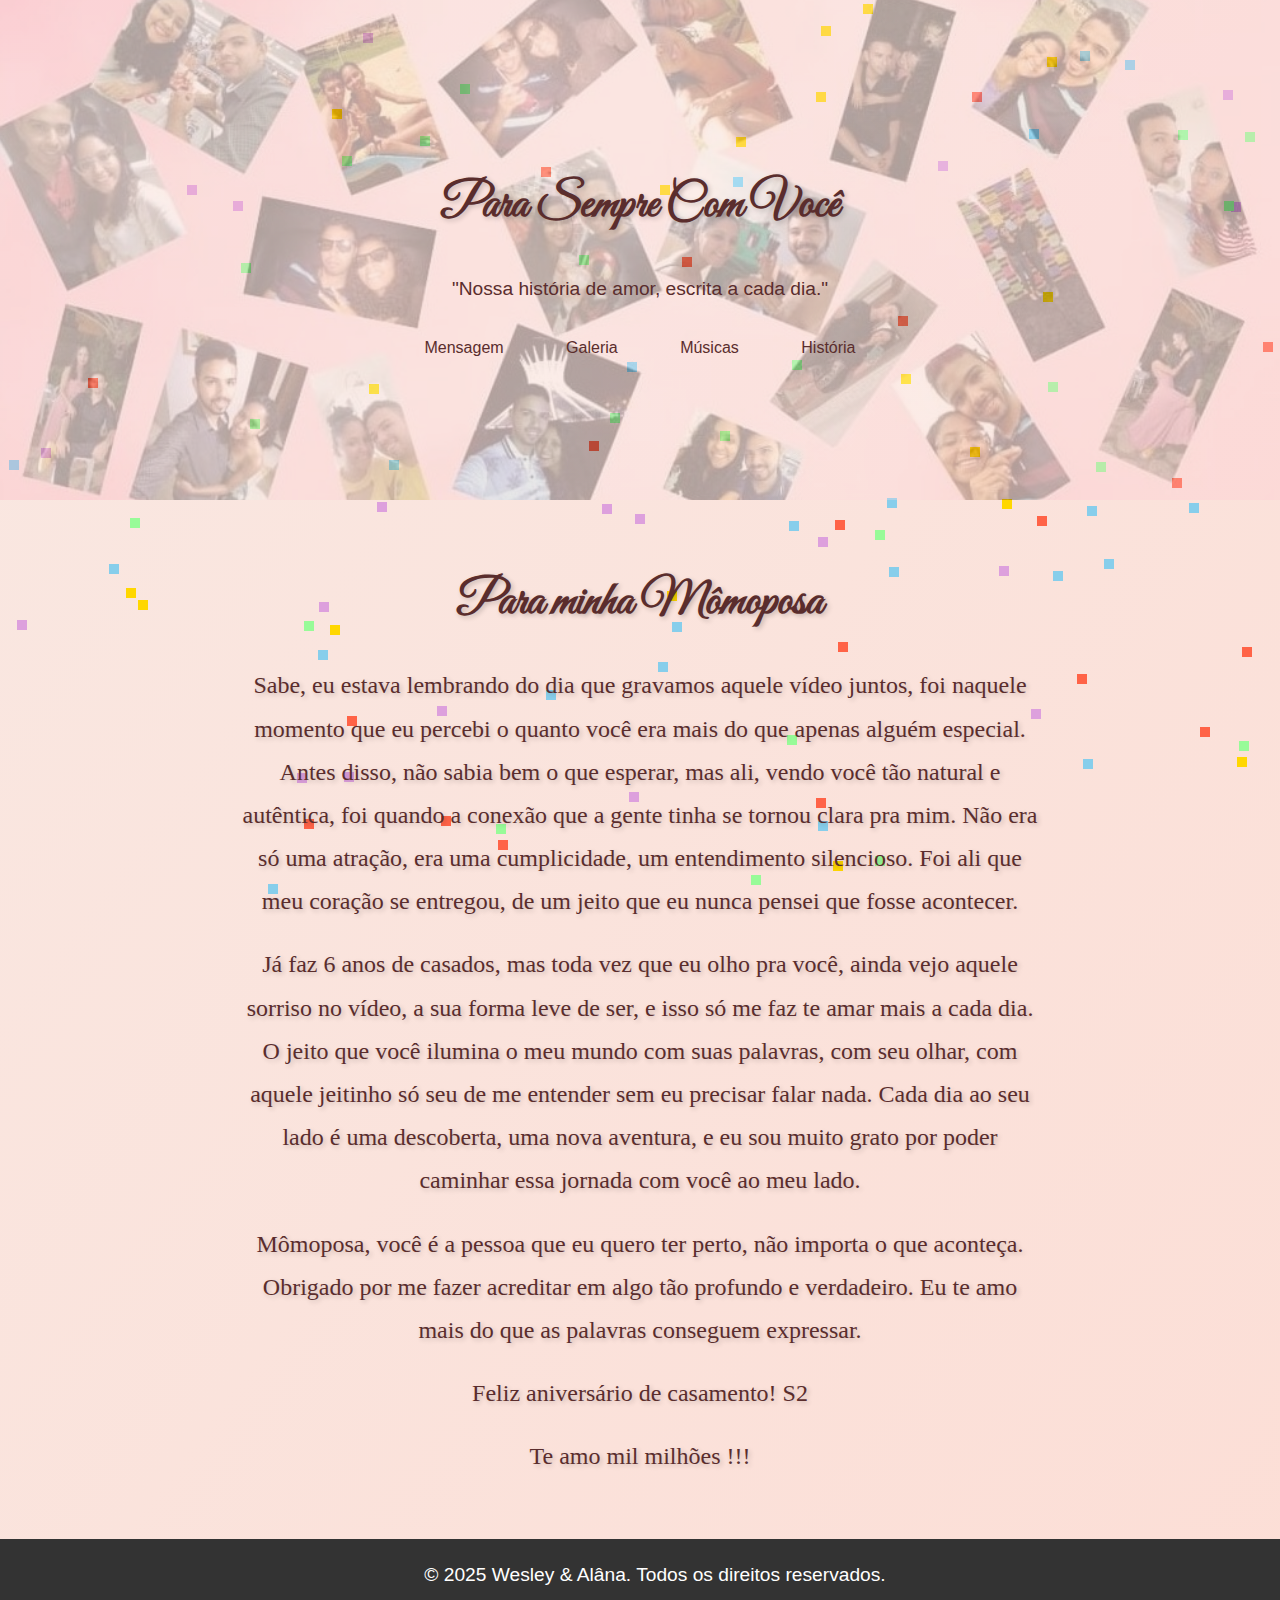
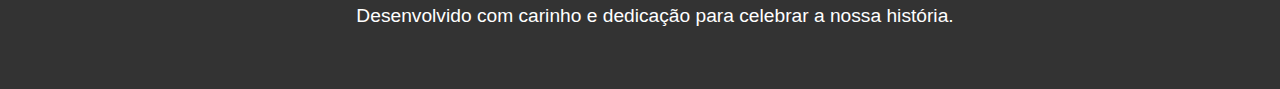
==== commit fdb494e1: "ajuste de Rodapé" ====
--- a/index.html
+++ b/index.html
@@ -51,21 +51,7 @@
     </div>
     <div style="margin-bottom:10px;">
         <p>Desenvolvido com carinho e dedicação para celebrar a nossa história.</p>
-    </div>
-    <div>
-        <p>Entre em contato conosco: <a href="mailto:contato@wesleyaluna.com"
-                style="text-decoration:none; color:#007bff;">contato@wesleyaluna.com</a></p>
-        <p>Nos siga nas redes sociais: <br>
-            <a href="https://www.instagram.com/wesley.carvalho1515/profilecard/?igsh=MTV6b2tyYmt3Zjk4bA=="
-                target="_blank" style="text-decoration:none; color:#007bff;">Instagram - Wesley</a> |
-                <a href="https://www.instagram.com" target="_blank" style="text-decoration:none; color:#007bff;">Instagram -
-                    Alâna</a>
-                <br>
-                    <a href="https://www.facebook.com/profile.php?id=100050787250432&mibextid=ZbWKwL" target="_blank"
-                    style="text-decoration:none; color:#007bff;">Facebook - Wesley</a> |
-            <a href="https://www.facebook.com" target="_blank" style="text-decoration:none; color:#007bff;">Facebook -
-                Alâna</a>
-        </p>
+        <br>
     </div>
 </footer>
 
--- a/css/style.css
+++ b/css/style.css
@@ -79,7 +79,8 @@
     position: fixed;
     font-family: 'Inter', sans-serif;
     background-color: #000000;
-    bottom: 0; /* Fixar na parte de baixo */
+    bottom: 0;
+    /* Fixar na parte de baixo */
     left: 0;
     right: 0;
     color: #eb8181;
@@ -113,16 +114,19 @@
 /* Estilos para telas pequenas */
 @media screen and (max-width: 768px) {
     .navbar a {
-        display: none; /* Esconde os links na versão móvel */
+        display: none;
+        /* Esconde os links na versão móvel */
     }
 
     .navbar.responsive a {
-        display: block; /* Exibe os links quando o menu hambúrguer for ativado */
+        display: block;
+        /* Exibe os links quando o menu hambúrguer for ativado */
         text-align: left;
     }
 
     .menu-icon {
-        display: block; /* Exibe o ícone do menu em dispositivos móveis */
+        display: block;
+        /* Exibe o ícone do menu em dispositivos móveis */
     }
 
     .navbar.responsive {
@@ -155,7 +159,8 @@
     border: 1px solid #ddd;
     border-radius: 10px;
     box-shadow: 0 0 10px rgba(0, 0, 0, 0.1);
-    display: none; /* Start with pages hidden */
+    display: none;
+    /* Start with pages hidden */
     transform: perspective(1000px) rotateY(0deg);
     transition: transform 1s ease-in-out;
 }
@@ -175,7 +180,8 @@
 }
 
 .page.active {
-    display: block; /* Only show the active page */
+    display: block;
+    /* Only show the active page */
 }
 
 main {
@@ -234,7 +240,8 @@
 
 .gallery-container {
     display: grid;
-    grid-template-columns: repeat(auto-fill, minmax(200px, 1fr)); /* Garante que as imagens se ajustem ao tamanho da tela */
+    grid-template-columns: repeat(auto-fill, minmax(200px, 1fr));
+    /* Garante que as imagens se ajustem ao tamanho da tela */
     gap: 20px;
     max-width: 1000px;
     margin: 0 auto;
@@ -250,9 +257,12 @@
 }
 
 .gallery-item img {
-    width: 100%;    /* A imagem ocupa toda a largura do contêiner */
-    height: 100%;   /* A imagem ocupa toda a altura do contêiner */
-    object-fit: cover; /* A imagem vai cobrir o contêiner sem distorcer, mas pode ser cortada */
+    width: 100%;
+    /* A imagem ocupa toda a largura do contêiner */
+    height: 100%;
+    /* A imagem ocupa toda a altura do contêiner */
+    object-fit: cover;
+    /* A imagem vai cobrir o contêiner sem distorcer, mas pode ser cortada */
     display: block;
     border-radius: 10px;
     transition: transform 0.3s ease;
@@ -318,6 +328,7 @@
     width: 16%;
     transition: background-color 0.3s;
 }
+
 .button-next:hover {
     background-color: #0056b3;
 }
@@ -338,10 +349,12 @@
     bottom: 0;
     width: 100%;
 }
+
 footer a {
     color: #ff6347;
     text-decoration: none;
 }
+
 footer a:hover {
     text-decoration: underline;
 }
@@ -360,6 +373,7 @@
         transform: translateY(5) rotate(5deg);
         opacity: 1;
     }
+
     100% {
         transform: translateY(800px) rotate(360deg);
         opacity: 0;
@@ -377,16 +391,17 @@
 .video-container {
     position: relative;
     width: 100%;
-    max-width: 800px; /* ou qualquer outro limite */
+    max-width: 800px;
+    /* ou qualquer outro limite */
     margin: auto;
-  }
-  
-  video {
+}
+
+video {
     width: 100%;
     height: auto;
-  }
-  
-  #fullscreenBtn {
+}
+
+#fullscreenBtn {
     position: absolute;
     top: 10px;
     right: 10px;
@@ -397,12 +412,12 @@
     cursor: pointer;
     font-size: 14px;
     border-radius: 5px;
-  }
-  
-  #fullscreenBtn:hover {
+}
+
+#fullscreenBtn:hover {
     background-color: #555;
-  }
-  
+}
+
 
 .video-container iframe {
     position: absolute;
@@ -445,17 +460,22 @@
     }
 
     nav a {
-        display: block; /* Torna cada item uma linha */
-        margin: 10px 0; /* Espaçamento vertical entre links */
-        font-size: 1rem; /* Ajusta tamanho da fonte */
+        display: block;
+        /* Torna cada item uma linha */
+        margin: 10px 0;
+        /* Espaçamento vertical entre links */
+        font-size: 1rem;
+        /* Ajusta tamanho da fonte */
     }
 }
 
 /* Ajuste para telas muito pequenas */
 @media (max-width: 480px) {
     nav a {
-        font-size: 0.9rem; /* Reduz mais o tamanho da fonte */
-        padding: 5px 8px; /* Reduz o padding */
+        font-size: 0.9rem;
+        /* Reduz mais o tamanho da fonte */
+        padding: 5px 8px;
+        /* Reduz o padding */
     }
 }
 
@@ -465,7 +485,8 @@
     width: 100%;
     max-width: 1000px;
     margin: auto;
-    background: rgba(0, 0, 0, 0.5); /* Fundo transparente */
+    background: rgba(0, 0, 0, 0.5);
+    /* Fundo transparente */
     border-radius: 10px;
     overflow: hidden;
     box-shadow: 0 4px 20px rgba(0, 0, 0, 0.5);
@@ -505,10 +526,12 @@
     bottom: 10%;
     left: 10%;
     right: 10%;
-    background-color: rgba(0, 0, 0, 0.5); /* Fundo semi-transparente para o texto */
+    background-color: rgba(0, 0, 0, 0.5);
+    /* Fundo semi-transparente para o texto */
     color: white;
     padding: 10px;
-    font-size: 1.2rem; /* Tamanho padrão do texto */
+    font-size: 1.2rem;
+    /* Tamanho padrão do texto */
     line-height: 1.4;
     border-radius: 5px;
     box-shadow: 0 4px 6px rgba(0, 0, 0, 0.3);
@@ -519,18 +542,22 @@
 /* Responsividade para telas menores */
 @media (max-width: 768px) {
     .caption {
-        font-size: 1rem; /* Reduz o tamanho da fonte em telas médias (tablets) */
+        font-size: 1rem;
+        /* Reduz o tamanho da fonte em telas médias (tablets) */
         padding: 8px;
-        bottom: 8%; /* Ajusta a posição do texto */
+        bottom: 8%;
+        /* Ajusta a posição do texto */
     }
 }
 
 /* Responsividade para telas pequenas (celulares) */
 @media (max-width: 480px) {
     .caption {
-        font-size: 0.9rem; /* Reduz ainda mais o tamanho da fonte em celulares */
+        font-size: 0.9rem;
+        /* Reduz ainda mais o tamanho da fonte em celulares */
         padding: 6px;
-        bottom: 5%; /* Ajusta a posição do texto */
+        bottom: 5%;
+        /* Ajusta a posição do texto */
     }
 }
 
@@ -555,7 +582,8 @@
 }
 
 /* Estilo das setas (não visíveis, mas funcionais) */
-.prev, .next {
+.prev,
+.next {
     position: absolute;
     top: 50%;
     padding: 16px;
@@ -577,7 +605,8 @@
     right: 0;
 }
 
-.prev:hover, .next:hover {
+.prev:hover,
+.next:hover {
     background-color: rgba(0, 0, 0, 0.7);
 }
 
@@ -591,28 +620,32 @@
 
 .thumbnail {
     width: 100%;
-    max-width: 100px; /* Tamanho máximo de cada imagem */
+    max-width: 100px;
+    /* Tamanho máximo de cada imagem */
     height: auto;
     border-bottom: 3px solid #fff;
     transition: transform 0.3s ease;
-    
+
 }
 
 .thumbnail:hover {
-    transform: scale(1.1); /* Um efeito simples para ampliar a imagem ao passar o mouse */
+    transform: scale(1.1);
+    /* Um efeito simples para ampliar a imagem ao passar o mouse */
 }
 
 /* Responsividade para telas pequenas */
 @media (max-width: 768px) {
     .thumbnail {
-        max-width: 100px; /* Diminui o tamanho da miniatura em telas menores */
+        max-width: 100px;
+        /* Diminui o tamanho da miniatura em telas menores */
     }
 }
 
 /* Responsividade para telas muito pequenas (como celulares em modo retrato) */
 @media (max-width: 480px) {
     .thumbnail {
-        max-width: 80px; /* Reduz ainda mais as miniaturas */
+        max-width: 80px;
+        /* Reduz ainda mais as miniaturas */
     }
 }
 
@@ -636,10 +669,12 @@
     align-items: center;
     z-index: 1000;
 }
+
 .fullscreen-img {
     max-width: 90%;
     max-height: 90%;
 }
+
 .close-btn {
     position: absolute;
     top: 20px;
@@ -648,6 +683,7 @@
     color: white;
     cursor: pointer;
 }
+
 .nav-arrow {
     position: absolute;
     top: 50%;
@@ -655,9 +691,33 @@
     color: white;
     cursor: pointer;
 }
+
 .nav-left {
     left: 20px;
 }
+
 .nav-right {
     right: 20px;
+}
+
+/* formatação dos botões de áudio******/
+.audio-player {
+    margin-top: 30px;
+    text-align: center;
+}
+
+button {
+    padding: 10px 20px;
+    font-size: 18px;
+    margin: 5px;
+    cursor: pointer;
+    background-color: #5a2d2d;
+    color: white;
+    border: none;
+    border-radius: 5px;
+}
+
+button:disabled {
+    background-color: #aaa;
+    cursor: not-allowed;
 }